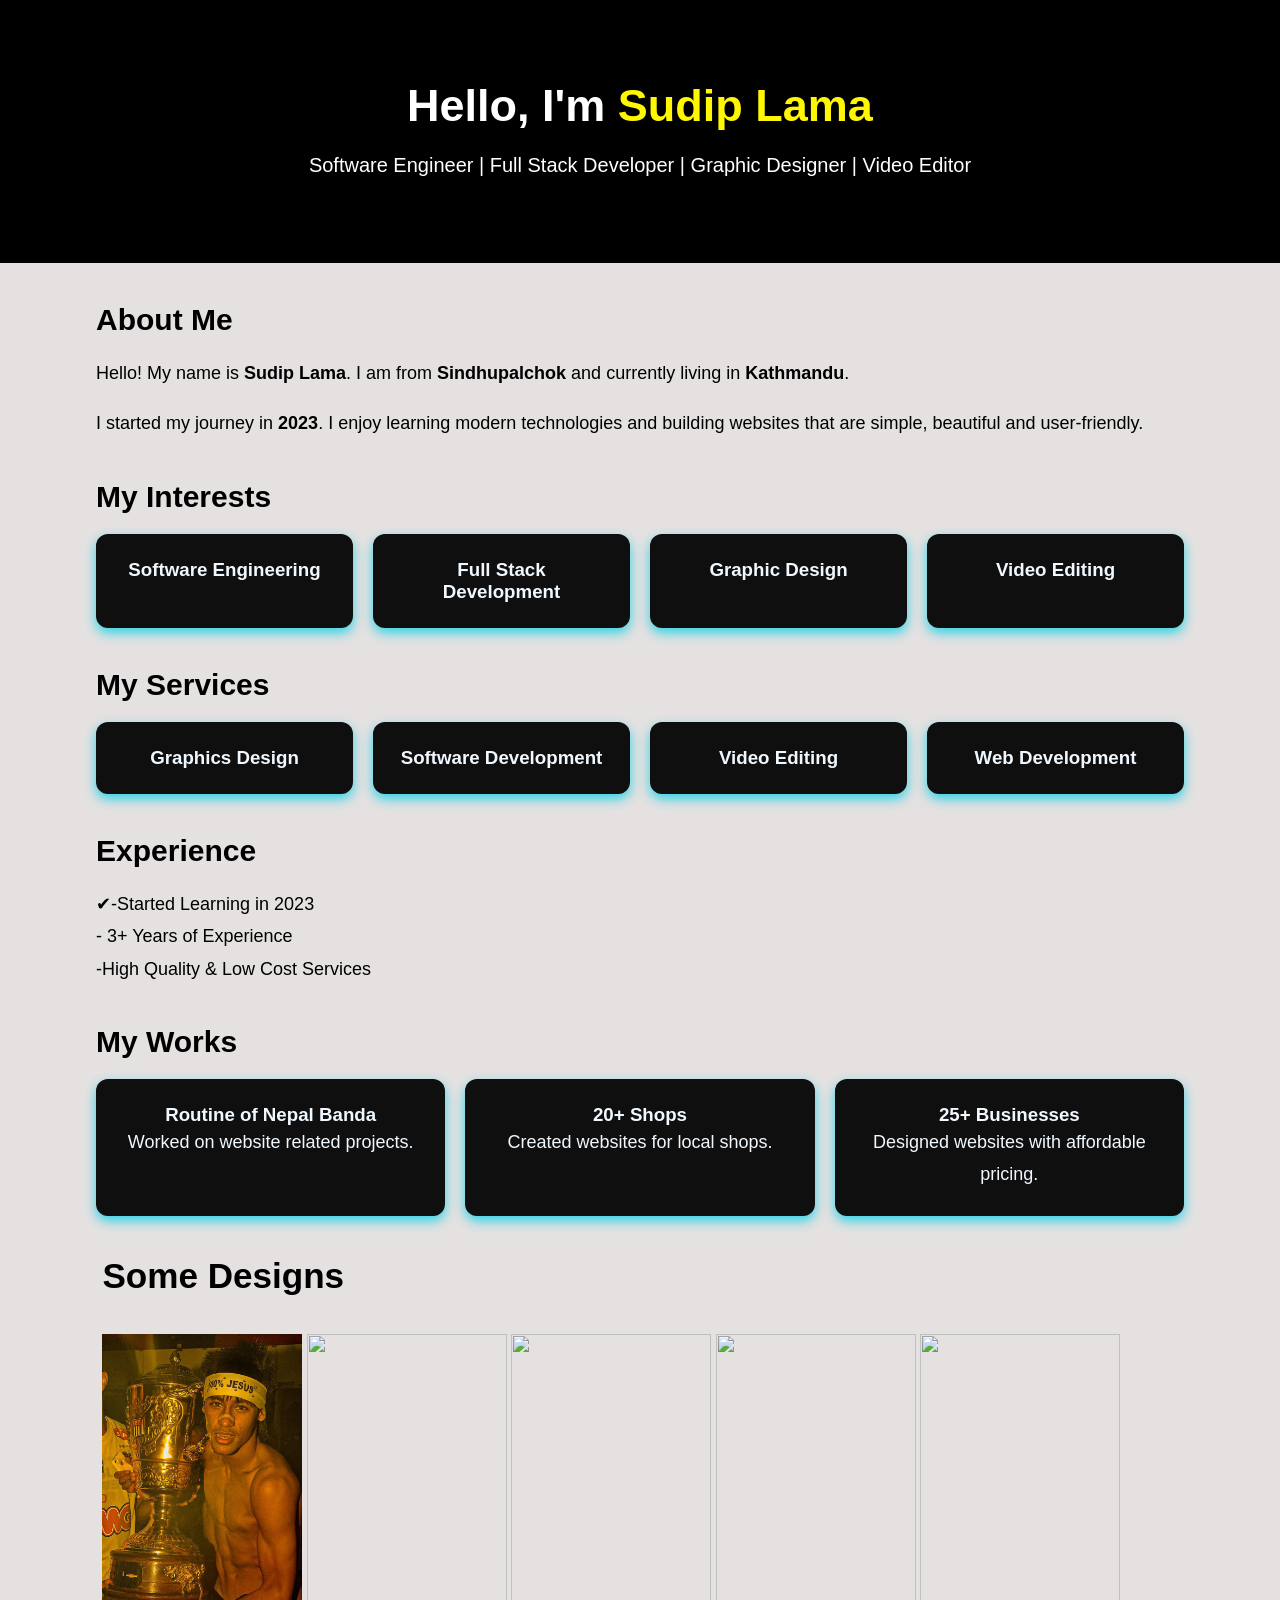
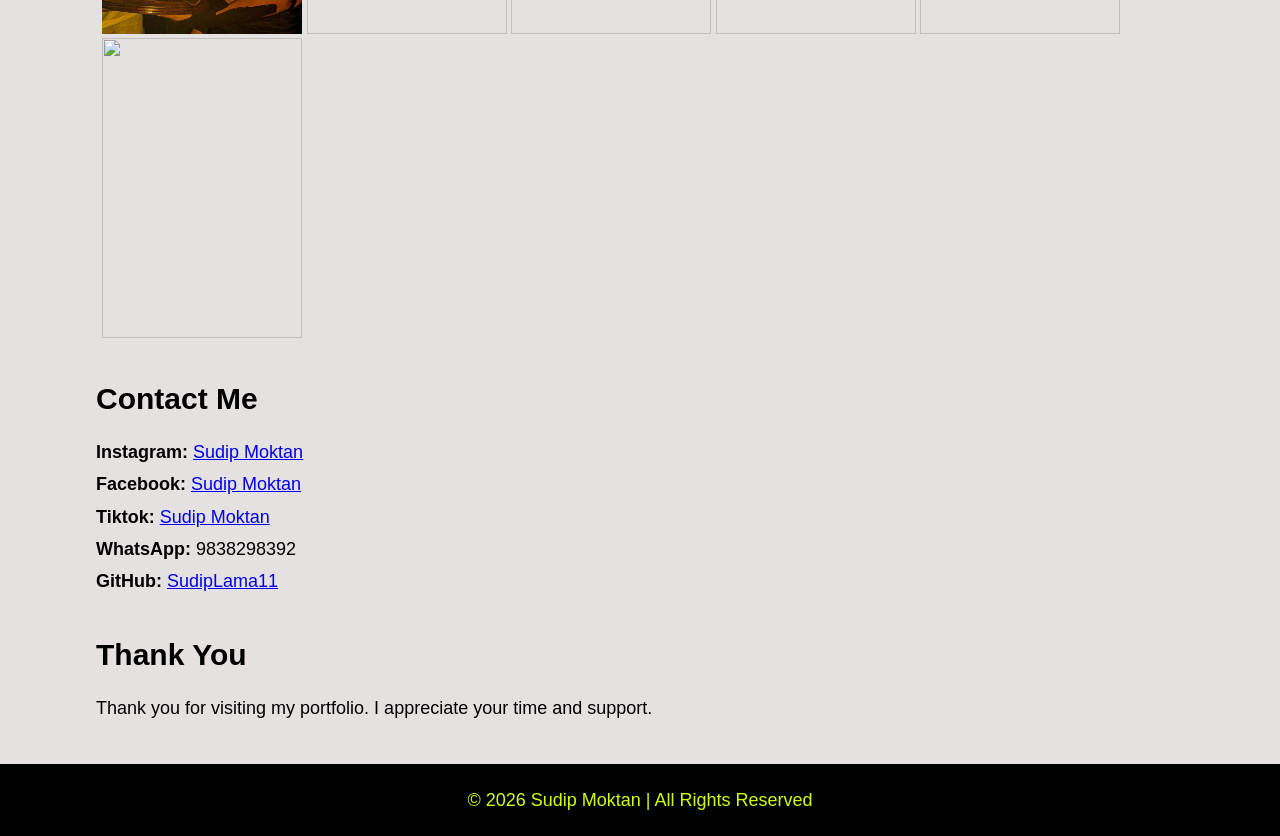
==== my.html @ 9224e23a "day 5" ====
<!DOCTYPE html>
<html lang="en">

<head>
    <meta charset="UTF-8">
    <meta name="viewport" content="width=device-width, initial-scale=1.0">
    <title>Sudip Lama | Portfolio</title>
    <link rel="stylesheet" href="my.css">
</head>

<body>
    <header>

        <h1>Hello, I'm <span>Sudip Lama</span></h1>

        <p>
            Software Engineer | Full Stack Developer | Graphic Designer | Video Editor
        </p>

    </header>

    <!-- About -->

    <section id="about">

        <h2>About Me</h2>

        <p>
            Hello! My name is <strong>Sudip Lama</strong>. I am from
            <strong>Sindhupalchok</strong> and currently living in
            <strong>Kathmandu</strong>.
        </p>

        <br>

        <p>
            I started my journey in <strong>2023</strong>. I enjoy learning modern technologies and building websites that are simple, beautiful and user-friendly.
        </p>

    </section>

    <!-- Interests -->

    <section id="interest">

        <h2>My Interests</h2>

        <div class="box-container">

            <div class="box">
                <h3>Software Engineering</h3>
            </div>

            <div class="box">
                <h3>Full Stack Development</h3>
            </div>

            <div class="box">
                <h3>Graphic Design</h3>
            </div>

            <div class="box">
                <h3>Video Editing</h3>
            </div>

        </div>

    </section>

    <!-- Services -->

    <section id="service">

        <h2>My Services</h2>

        <div class="box-container">

            <div class="box">
                <h3>Graphics Design</h3>
            </div>

            <div class="box">
                <h3>Software Development</h3>
            </div>

            <div class="box">
                <h3>Video Editing</h3>
            </div>

            <div class="box">
                <h3>Web Development</h3>
            </div>

        </div>

    </section>

    <!-- Experience -->

    <section>

        <h2>Experience</h2>

        <p>
            ✔-Started Learning in 2023
        </p>

        <p>
            - 3+ Years of Experience
        </p>

        <p>
            -High Quality & Low Cost Services
        </p>

    </section>

    <!-- Works -->

    <section id="work">

        <h2>My Works</h2>

        <div class="box-container">

            <div class="box">
                <h3>Routine of Nepal Banda</h3>
                <p>Worked on website related projects.</p>
            </div>

            <div class="box">
                <h3>20+ Shops</h3>
                <p>Created websites for local shops.</p>
            </div>

            <div class="box">
                <h3>25+ Businesses</h3>
                <p>Designed websites with affordable pricing.</p>
            </div>

    </section>
    <div class="img">
                <h3>Some Designs</h3>
            </div><br>
            <div class="photo">
            <img src="king.jpg" height="300" width="200">
             <img src="https://encrypted-tbn0.gstatic.com/images?q=tbn:ANd9GcTfzjSppHPL_CzSXQFuVSPVQcU5bOqDKCKxFYstCdZBUPVeox3_tbyVIBo3&s=10" height="300" width="200">
             <img src="https://encrypted-tbn0.gstatic.com/images?q=tbn:ANd9GcQPjE7PP5hBATNMwLDp2AVfBIm01Sese4riZVqVjKCb36wiTG3J4jhG78o&s=10" height="300" width="200">
             <img src="https://m.media-amazon.com/images/I/51ZiUH0HWzL._AC_UF894,1000_QL80_.jpg" height="300" width="200">
              <img src="https://encrypted-tbn0.gstatic.com/images?q=tbn:ANd9GcS2Q3d-kbxk9d3R_cSAVS0TpGWnAbtCT9WcI1L9mm3NqQ&s=10" height="300" width="200">
               <img src="https://encrypted-tbn0.gstatic.com/images?q=tbn:ANd9GcRkmSV2yhYpeia6z1ZBwB6SMqeBGhT1ie-3X7W7A0-0mg&s=10" height="300" width="200">
            </div

    <!-- Contact -->

    <section id="contact ">

        <h2>Contact Me</h2>
        <p><strong>Instagram:  </strong><a href="https://www.instagram.com">Sudip Moktan</a><br>
        <strong>Facebook:  </strong><a href="https://www.facebook.com">Sudip Moktan</a><br>
        <strong>Tiktok:  </strong><a href="https://www.tiktok.com">Sudip Moktan</a><br>
        </p>
        <p><strong>WhatsApp:</strong> 9838298392</p>

        <p>
            <strong>GitHub:</strong>
            <a href="https://github.com/SudipLama11 " target="_blank ">
                SudipLama11
            </a>
        </p>

    </section>

    <!-- Thank You -->

    <section>

        <h2>Thank You</h2>

        <p>
            Thank you for visiting my portfolio. I appreciate your time and support.
        </p>

    </section>

    <!-- Footer -->

    <footer>

        <p>
            © 2026 Sudip Moktan | All Rights Reserved
        </p>

    </footer>

</body>

</html>
---- my.css ----
* {
    margin: 0;
    padding: 0;
    box-sizing: border-box;
    font-family: Arial, Helvetica, sans-serif;
}

body {
    background: #e5e1e1;
    color: #000000;
}

header {
    text-align: center;
    background: #000000;
    color: white;
    padding: 80px 20px;
}

header h1 {
    font-size: 45px;
}

header span {
    color: #fff700;
}

header p {
    margin-top: 15px;
    font-size: 20px;
}


/* Sections */

section {
    width: 85%;
    margin: 40px auto;
}

section h2 {
    color: #000000;
    margin-bottom: 20px;
    font-size: 30px;
}


/* Boxes */

.box-container {
    display: flex;
    flex-wrap: wrap;
    gap: 20px;
}

.box {
    flex: 1;
    min-width: 220px;
    background: rgb(16, 15, 15);
    padding: 25px;
    text-align: center;
    border-radius: 12px;
    box-shadow: 0 5px 12px rgba(40, 211, 230, 0.959);
    transition: .3s;
    color: aliceblue;
}


/* Paragraph */

p {
    line-height: 1.8;
    font-size: 18px;
}


/* Footer */

footer {
    background: #000000;
    color: rgb(208, 255, 0);
    text-align: center;
    padding: 20px;
    margin-top: 40px;
}

.img{
   color: #000000;
    margin-bottom: 20px;
    font-size: 30px;
    margin-inline-start: 8%;
}
}
h3{
font-family: 'Lucida Sans', 'Lucida Sans Regular', 'Lucida Grande', 'Lucida Sans Unicode', Geneva, Verdana, sans-serif;
   text-shadow: #e5e1e1;
}

.photo{
    margin-inline-start: 8%;
}
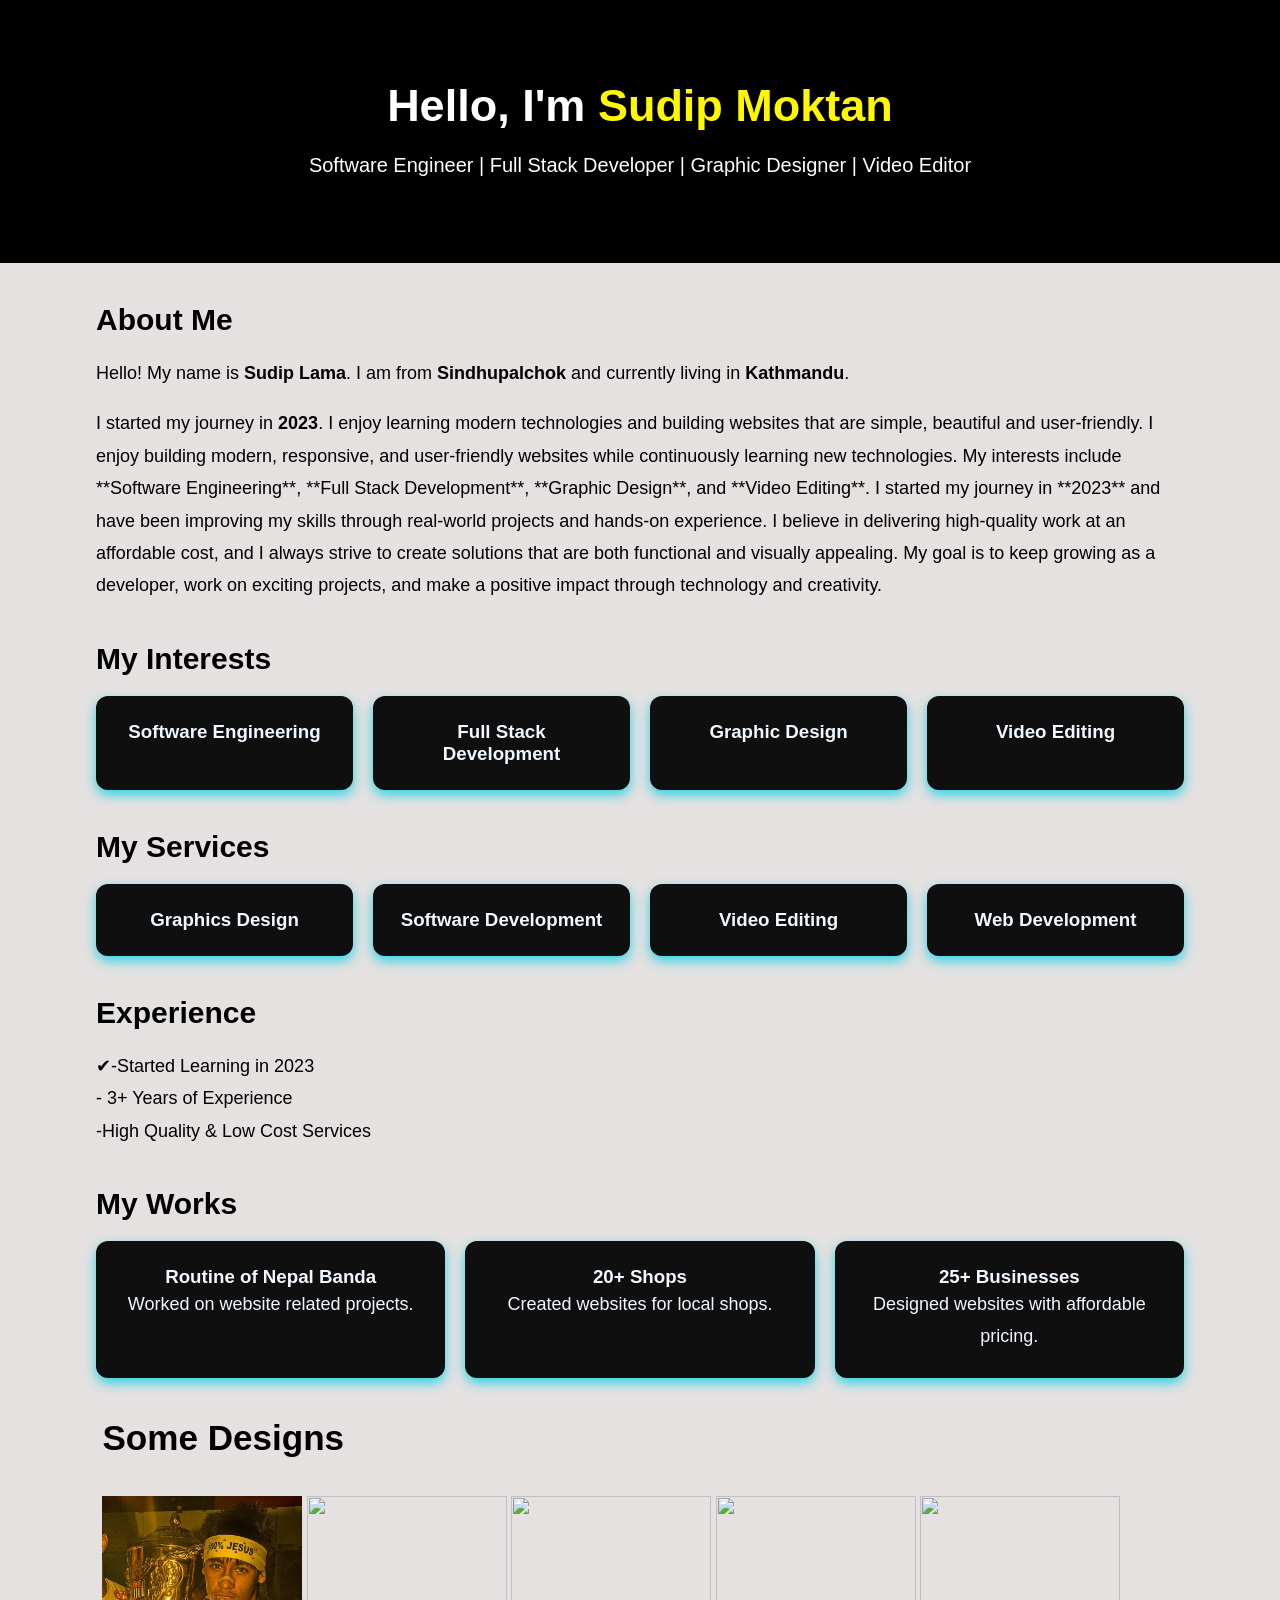
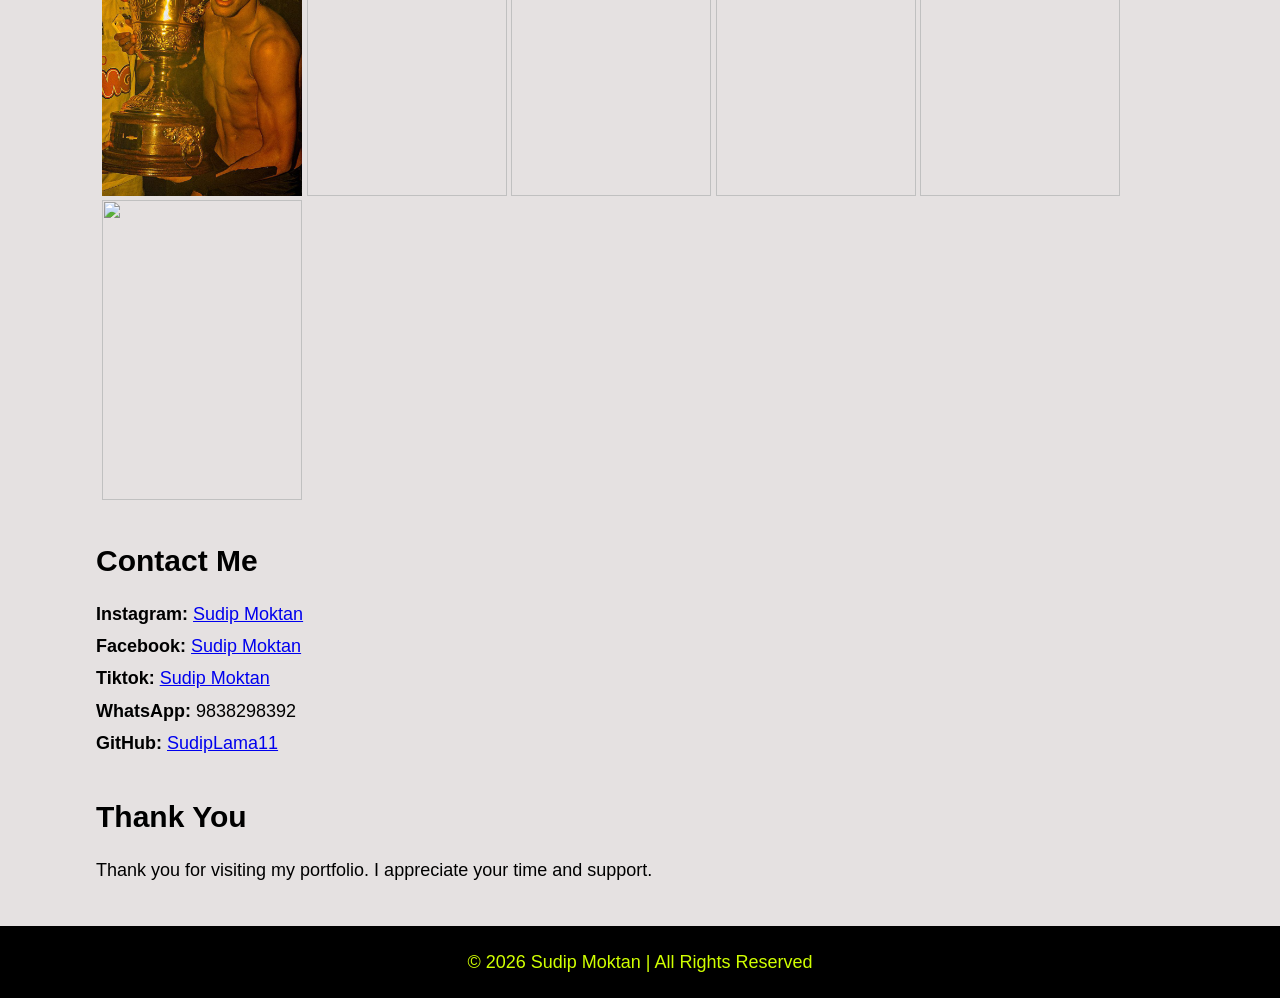
==== commit a332db4a: "Add files via upload About my portfolio added." ====
--- a/my.html
+++ b/my.html
@@ -1,198 +1,199 @@
-<!DOCTYPE html>
-<html lang="en">
-
-<head>
-    <meta charset="UTF-8">
-    <meta name="viewport" content="width=device-width, initial-scale=1.0">
-    <title>Sudip Lama | Portfolio</title>
-    <link rel="stylesheet" href="my.css">
-</head>
-
-<body>
-    <header>
-
-        <h1>Hello, I'm <span>Sudip Lama</span></h1>
-
-        <p>
-            Software Engineer | Full Stack Developer | Graphic Designer | Video Editor
-        </p>
-
-    </header>
-
-    <!-- About -->
-
-    <section id="about">
-
-        <h2>About Me</h2>
-
-        <p>
-            Hello! My name is <strong>Sudip Lama</strong>. I am from
-            <strong>Sindhupalchok</strong> and currently living in
-            <strong>Kathmandu</strong>.
-        </p>
-
-        <br>
-
-        <p>
-            I started my journey in <strong>2023</strong>. I enjoy learning modern technologies and building websites that are simple, beautiful and user-friendly.
-        </p>
-
-    </section>
-
-    <!-- Interests -->
-
-    <section id="interest">
-
-        <h2>My Interests</h2>
-
-        <div class="box-container">
-
-            <div class="box">
-                <h3>Software Engineering</h3>
-            </div>
-
-            <div class="box">
-                <h3>Full Stack Development</h3>
-            </div>
-
-            <div class="box">
-                <h3>Graphic Design</h3>
-            </div>
-
-            <div class="box">
-                <h3>Video Editing</h3>
-            </div>
-
-        </div>
-
-    </section>
-
-    <!-- Services -->
-
-    <section id="service">
-
-        <h2>My Services</h2>
-
-        <div class="box-container">
-
-            <div class="box">
-                <h3>Graphics Design</h3>
-            </div>
-
-            <div class="box">
-                <h3>Software Development</h3>
-            </div>
-
-            <div class="box">
-                <h3>Video Editing</h3>
-            </div>
-
-            <div class="box">
-                <h3>Web Development</h3>
-            </div>
-
-        </div>
-
-    </section>
-
-    <!-- Experience -->
-
-    <section>
-
-        <h2>Experience</h2>
-
-        <p>
-            ✔-Started Learning in 2023
-        </p>
-
-        <p>
-            - 3+ Years of Experience
-        </p>
-
-        <p>
-            -High Quality & Low Cost Services
-        </p>
-
-    </section>
-
-    <!-- Works -->
-
-    <section id="work">
-
-        <h2>My Works</h2>
-
-        <div class="box-container">
-
-            <div class="box">
-                <h3>Routine of Nepal Banda</h3>
-                <p>Worked on website related projects.</p>
-            </div>
-
-            <div class="box">
-                <h3>20+ Shops</h3>
-                <p>Created websites for local shops.</p>
-            </div>
-
-            <div class="box">
-                <h3>25+ Businesses</h3>
-                <p>Designed websites with affordable pricing.</p>
-            </div>
-
-    </section>
-    <div class="img">
-                <h3>Some Designs</h3>
-            </div><br>
-            <div class="photo">
-            <img src="king.jpg" height="300" width="200">
-             <img src="https://encrypted-tbn0.gstatic.com/images?q=tbn:ANd9GcTfzjSppHPL_CzSXQFuVSPVQcU5bOqDKCKxFYstCdZBUPVeox3_tbyVIBo3&s=10" height="300" width="200">
-             <img src="https://encrypted-tbn0.gstatic.com/images?q=tbn:ANd9GcQPjE7PP5hBATNMwLDp2AVfBIm01Sese4riZVqVjKCb36wiTG3J4jhG78o&s=10" height="300" width="200">
-             <img src="https://m.media-amazon.com/images/I/51ZiUH0HWzL._AC_UF894,1000_QL80_.jpg" height="300" width="200">
-              <img src="https://encrypted-tbn0.gstatic.com/images?q=tbn:ANd9GcS2Q3d-kbxk9d3R_cSAVS0TpGWnAbtCT9WcI1L9mm3NqQ&s=10" height="300" width="200">
-               <img src="https://encrypted-tbn0.gstatic.com/images?q=tbn:ANd9GcRkmSV2yhYpeia6z1ZBwB6SMqeBGhT1ie-3X7W7A0-0mg&s=10" height="300" width="200">
-            </div
-
-    <!-- Contact -->
-
-    <section id="contact ">
-
-        <h2>Contact Me</h2>
-        <p><strong>Instagram:  </strong><a href="https://www.instagram.com">Sudip Moktan</a><br>
-        <strong>Facebook:  </strong><a href="https://www.facebook.com">Sudip Moktan</a><br>
-        <strong>Tiktok:  </strong><a href="https://www.tiktok.com">Sudip Moktan</a><br>
-        </p>
-        <p><strong>WhatsApp:</strong> 9838298392</p>
-
-        <p>
-            <strong>GitHub:</strong>
-            <a href="https://github.com/SudipLama11 " target="_blank ">
-                SudipLama11
-            </a>
-        </p>
-
-    </section>
-
-    <!-- Thank You -->
-
-    <section>
-
-        <h2>Thank You</h2>
-
-        <p>
-            Thank you for visiting my portfolio. I appreciate your time and support.
-        </p>
-
-    </section>
-
-    <!-- Footer -->
-
-    <footer>
-
-        <p>
-            © 2026 Sudip Moktan | All Rights Reserved
-        </p>
-
-    </footer>
-
-</body>
-
+<!DOCTYPE html>
+<html lang="en">
+
+<head>
+    <meta charset="UTF-8">
+    <meta name="viewport" content="width=device-width, initial-scale=1.0">
+    <title>Sudip Lama | Portfolio</title>
+    <link rel="stylesheet" href="my.css">
+</head>
+
+<body>
+    <header>
+
+        <h1>Hello, I'm <span>Sudip Moktan</span></h1>
+
+        <p>
+            Software Engineer | Full Stack Developer | Graphic Designer | Video Editor
+        </p>
+
+    </header>
+
+    <!-- About -->
+
+    <section id="about">
+
+        <h2>About Me</h2>
+
+        <p>
+            Hello! My name is <strong>Sudip Lama</strong>. I am from
+            <strong>Sindhupalchok</strong> and currently living in
+            <strong>Kathmandu</strong>.
+        </p>
+
+        <br>
+
+        <p>
+            I started my journey in <strong>2023</strong>. I enjoy learning modern technologies and building websites that are simple, beautiful and user-friendly. I enjoy building modern, responsive, and user-friendly websites while continuously learning new technologies. My interests include **Software Engineering**, **Full Stack Development**, **Graphic Design**, and **Video Editing**. I started my journey in **2023** and have been improving my skills through real-world projects and hands-on experience. I believe in delivering high-quality work at an affordable cost, and I always strive to create solutions that are both functional and visually appealing. My goal is to keep growing as a developer, work on exciting projects, and make a positive impact through technology and creativity.
+
+        </p>
+
+    </section>
+
+    <!-- Interests -->
+
+    <section id="interest">
+
+        <h2>My Interests</h2>
+
+        <div class="box-container">
+
+            <div class="box">
+                <h3>Software Engineering</h3>
+            </div>
+
+            <div class="box">
+                <h3>Full Stack Development</h3>
+            </div>
+
+            <div class="box">
+                <h3>Graphic Design</h3>
+            </div>
+
+            <div class="box">
+                <h3>Video Editing</h3>
+            </div>
+
+        </div>
+
+    </section>
+
+    <!-- Services -->
+
+    <section id="service">
+
+        <h2>My Services</h2>
+
+        <div class="box-container">
+
+            <div class="box">
+                <h3>Graphics Design</h3>
+            </div>
+
+            <div class="box">
+                <h3>Software Development</h3>
+            </div>
+
+            <div class="box">
+                <h3>Video Editing</h3>
+            </div>
+
+            <div class="box">
+                <h3>Web Development</h3>
+            </div>
+
+        </div>
+
+    </section>
+
+    <!-- Experience -->
+
+    <section>
+
+        <h2>Experience</h2>
+
+        <p>
+            ✔-Started Learning in 2023
+        </p>
+
+        <p>
+            - 3+ Years of Experience
+        </p>
+
+        <p>
+            -High Quality & Low Cost Services
+        </p>
+
+    </section>
+
+    <!-- Works -->
+
+    <section id="work">
+
+        <h2>My Works</h2>
+
+        <div class="box-container">
+
+            <div class="box">
+                <h3>Routine of Nepal Banda</h3>
+                <p>Worked on website related projects.</p>
+            </div>
+
+            <div class="box">
+                <h3>20+ Shops</h3>
+                <p>Created websites for local shops.</p>
+            </div>
+
+            <div class="box">
+                <h3>25+ Businesses</h3>
+                <p>Designed websites with affordable pricing.</p>
+            </div>
+
+    </section>
+    <div class="img">
+                <h3>Some Designs</h3>
+            </div><br>
+            <div class="photo">
+            <img src="king.jpg" height="300" width="200">
+             <img src="https://encrypted-tbn0.gstatic.com/images?q=tbn:ANd9GcTfzjSppHPL_CzSXQFuVSPVQcU5bOqDKCKxFYstCdZBUPVeox3_tbyVIBo3&s=10" height="300" width="200">
+             <img src="https://encrypted-tbn0.gstatic.com/images?q=tbn:ANd9GcQPjE7PP5hBATNMwLDp2AVfBIm01Sese4riZVqVjKCb36wiTG3J4jhG78o&s=10" height="300" width="200">
+             <img src="https://m.media-amazon.com/images/I/51ZiUH0HWzL._AC_UF894,1000_QL80_.jpg" height="300" width="200">
+              <img src="https://encrypted-tbn0.gstatic.com/images?q=tbn:ANd9GcS2Q3d-kbxk9d3R_cSAVS0TpGWnAbtCT9WcI1L9mm3NqQ&s=10" height="300" width="200">
+               <img src="https://encrypted-tbn0.gstatic.com/images?q=tbn:ANd9GcRkmSV2yhYpeia6z1ZBwB6SMqeBGhT1ie-3X7W7A0-0mg&s=10" height="300" width="200">
+            </div
+
+    <!-- Contact -->
+
+    <section id="contact ">
+
+        <h2>Contact Me</h2>
+        <p><strong>Instagram:  </strong><a href="https://www.instagram.com">Sudip Moktan</a><br>
+        <strong>Facebook:  </strong><a href="https://www.facebook.com">Sudip Moktan</a><br>
+        <strong>Tiktok:  </strong><a href="https://www.tiktok.com">Sudip Moktan</a><br>
+        </p>
+        <p><strong>WhatsApp:</strong> 9838298392</p>
+
+        <p>
+            <strong>GitHub:</strong>
+            <a href="https://github.com/SudipLama11 " target="_blank ">
+                SudipLama11
+            </a>
+        </p>
+
+    </section>
+
+    <!-- Thank You -->
+
+    <section>
+
+        <h2>Thank You</h2>
+
+        <p>
+            Thank you for visiting my portfolio. I appreciate your time and support.
+        </p>
+
+    </section>
+
+    <!-- Footer -->
+
+    <footer>
+
+        <p>
+            © 2026 Sudip Moktan | All Rights Reserved
+        </p>
+
+    </footer>
+
+</body>
+
 </html>
